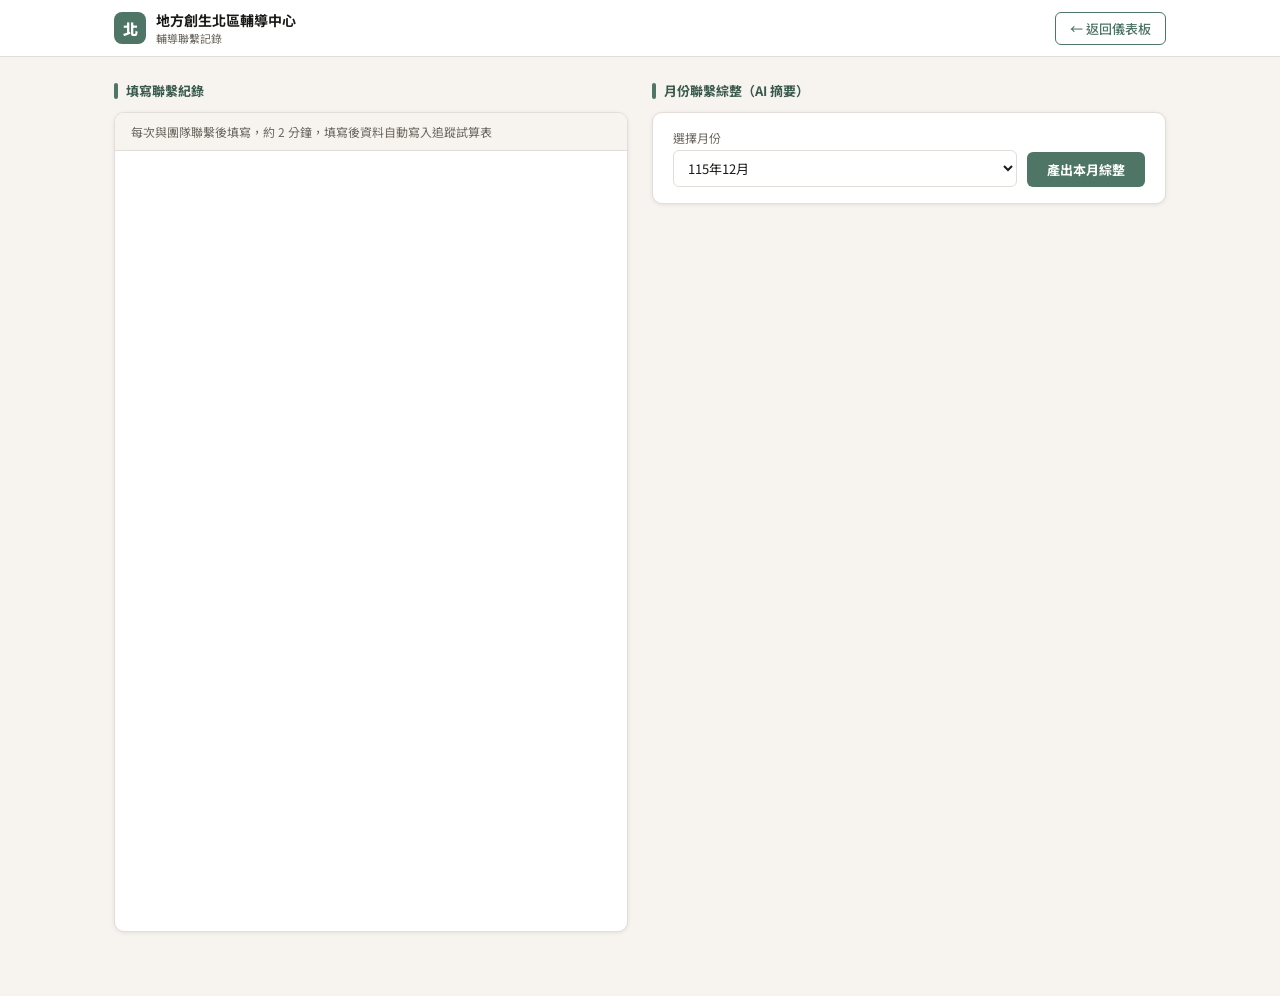
==== call-form.html @ 7c29f46d "Add files via upload" ====
<!DOCTYPE html>
<html lang="zh-TW">
<head>
<meta charset="UTF-8" />
<meta name="viewport" content="width=device-width, initial-scale=1.0" />
<title>輔導聯繫記錄｜北輔中心</title>
<link rel="preconnect" href="https://fonts.googleapis.com" />
<link href="https://fonts.googleapis.com/css2?family=Noto+Sans+TC:wght@400;500;700;900&display=swap" rel="stylesheet" />
<style>
*, *::before, *::after { box-sizing: border-box; margin: 0; padding: 0; }
:root {
  --green:    #4e7566;
  --green-lt: #eef3f0;
  --green-dk: #3a5a4e;
  --sand:     #f7f4ef;
  --ink:      #1a1a18;
  --muted:    #6b6760;
  --border:   #e2ddd8;
  --white:    #ffffff;
  --radius:   10px;
  --shadow:   0 1px 4px rgba(0,0,0,.08);
}
body { font-family: 'Noto Sans TC', sans-serif; background: var(--sand); color: var(--ink); min-height: 100vh; }
.header { background: var(--white); border-bottom: 1px solid var(--border); position: sticky; top: 0; z-index: 100; }
.header-inner { max-width: 1100px; margin: 0 auto; padding: 0 24px; height: 56px; display: flex; align-items: center; justify-content: space-between; }
.header-brand { display: flex; align-items: center; gap: 10px; text-decoration: none; color: inherit; }
.header-logo { width: 32px; height: 32px; border-radius: 8px; background: var(--green); color: #fff; font-size: 15px; font-weight: 900; display: flex; align-items: center; justify-content: center; }
.header-title { font-size: 14px; font-weight: 700; }
.header-sub { font-size: 11px; color: var(--muted); }
.back-btn { font-size: 13px; color: var(--green); font-weight: 500; text-decoration: none; padding: 6px 14px; border: 1px solid var(--green); border-radius: 6px; }
.back-btn:hover { background: var(--green-lt); }
.page { max-width: 1100px; margin: 0 auto; padding: 24px 24px 64px; display: grid; grid-template-columns: 1fr 1fr; gap: 24px; align-items: start; }
.section-title { font-size: 13px; font-weight: 700; color: var(--green-dk); margin-bottom: 12px; display: flex; align-items: center; gap: 8px; }
.section-title::before { content: ''; display: inline-block; width: 4px; height: 16px; background: var(--green); border-radius: 2px; }
.form-panel { background: var(--white); border: 1px solid var(--border); border-radius: var(--radius); box-shadow: var(--shadow); overflow: hidden; }
.form-tip { font-size: 12px; color: var(--muted); padding: 10px 16px; background: var(--sand); border-bottom: 1px solid var(--border); }
iframe { width: 100%; height: 780px; border: none; display: block; }
.report-panel { display: flex; flex-direction: column; gap: 16px; }
.controls { background: var(--white); border: 1px solid var(--border); border-radius: var(--radius); box-shadow: var(--shadow); padding: 16px 20px; }
.control-row { display: flex; gap: 10px; align-items: flex-end; flex-wrap: wrap; }
.control-group { display: flex; flex-direction: column; gap: 4px; flex: 1; min-width: 120px; }
.control-group label { font-size: 12px; color: var(--muted); }
.control-group select { font-family: inherit; font-size: 13px; padding: 7px 10px; border: 1px solid var(--border); border-radius: 6px; background: var(--white); color: var(--ink); cursor: pointer; }
.run-btn { padding: 8px 20px; background: var(--green); color: #fff; border: none; border-radius: 6px; font-family: inherit; font-size: 13px; font-weight: 700; cursor: pointer; white-space: nowrap; transition: background .15s; }
.run-btn:hover { background: var(--green-dk); }
.run-btn:disabled { background: var(--border); color: var(--muted); cursor: not-allowed; }
.progress-wrap { display: none; background: var(--white); border: 1px solid var(--border); border-radius: var(--radius); padding: 16px 20px; }
.progress-label { font-size: 13px; color: var(--muted); margin-bottom: 8px; }
.progress-bar-outer { height: 6px; background: var(--border); border-radius: 3px; overflow: hidden; }
.progress-bar-inner { height: 100%; background: var(--green); border-radius: 3px; transition: width .4s; width: 0%; }
.progress-county { font-size: 12px; color: var(--green); margin-top: 6px; }
.results-wrap { display: none; }
.copy-bar { display: flex; justify-content: space-between; align-items: center; margin-bottom: 12px; }
.copy-btn { padding: 6px 16px; border: 1px solid var(--green); color: var(--green); background: var(--white); border-radius: 6px; font-family: inherit; font-size: 12px; font-weight: 700; cursor: pointer; }
.copy-btn:hover { background: var(--green-lt); }
.result-month { font-size: 12px; color: var(--muted); }
.county-block { background: var(--white); border: 1px solid var(--border); border-radius: var(--radius); box-shadow: var(--shadow); margin-bottom: 12px; overflow: hidden; }
.county-header { padding: 12px 16px; background: var(--green-lt); border-bottom: 1px solid var(--border); display: flex; align-items: center; justify-content: space-between; }
.county-name { font-size: 14px; font-weight: 900; color: var(--green-dk); }
.county-count { font-size: 12px; color: var(--muted); }
.team-row { padding: 12px 16px; border-bottom: 1px solid var(--border); }
.team-row:last-child { border-bottom: none; }
.team-header { display: flex; align-items: center; gap: 8px; margin-bottom: 6px; flex-wrap: wrap; }
.team-id { font-size: 11px; color: var(--muted); font-weight: 700; }
.team-name { font-size: 13px; font-weight: 700; flex: 1; }
.stage-badge { font-size: 11px; padding: 2px 8px; border-radius: 12px; white-space: nowrap; }
.stage-1 { background: #fce8d5; color: #8c4a00; }
.stage-2 { background: #fff3cd; color: #7d5a00; }
.stage-3 { background: var(--green-lt); color: var(--green-dk); }
.stage-4 { background: #d4edda; color: #1a5c2e; }
.stage-5 { background: #cce5ff; color: #004085; }
.stage-6 { background: #f8d7da; color: #721c24; }
.team-summary { font-size: 12px; color: var(--ink); line-height: 1.8; padding-left: 4px; }
.team-no-data { font-size: 12px; color: var(--muted); font-style: italic; }
.team-loading { font-size: 12px; color: var(--green); display: flex; align-items: center; gap: 6px; }
.dot-spin { display: inline-block; width: 8px; height: 8px; border-radius: 50%; border: 2px solid var(--green); border-top-color: transparent; animation: spin .7s linear infinite; }
@keyframes spin { to { transform: rotate(360deg); } }
.toast { position: fixed; bottom: 24px; left: 50%; transform: translateX(-50%) translateY(80px); background: var(--ink); color: #fff; padding: 10px 22px; border-radius: 8px; font-size: 13px; opacity: 0; transition: all .3s; z-index: 999; white-space: nowrap; pointer-events: none; }
.toast.show { transform: translateX(-50%) translateY(0); opacity: 1; }
@media (max-width: 800px) {
  .page { grid-template-columns: 1fr; }
  iframe { height: 600px; }
}
</style>
</head>
<body>

<header class="header">
  <div class="header-inner">
    <a href="/#internal" class="header-brand">
      <div class="header-logo">北</div>
      <div>
        <div class="header-title">地方創生北區輔導中心</div>
        <div class="header-sub">輔導聯繫記錄</div>
      </div>
    </a>
    <a href="/#internal" class="back-btn">← 返回儀表板</a>
  </div>
</header>

<div class="page">

  <div>
    <div class="section-title">填寫聯繫紀錄</div>
    <div class="form-panel">
      <div class="form-tip">每次與團隊聯繫後填寫，約 2 分鐘，填寫後資料自動寫入追蹤試算表</div>
      <iframe
        src="https://docs.google.com/forms/d/e/1FAIpQLSdT4aELZl91ZQOdNl9L-wosHNcP5GPhgDkHS06Ti3NKvIIHqQ/viewform?embedded=true"
        title="北區輔導中心｜輔導聯繫記錄"
      >載入中…</iframe>
    </div>
  </div>

  <div>
    <div class="section-title">月份聯繫綜整（AI 摘要）</div>
    <div class="report-panel">

      <div class="controls">
        <div class="control-row">
          <div class="control-group">
            <label>選擇月份</label>
            <select id="monthSelect"></select>
          </div>
          <button class="run-btn" id="runBtn" onclick="runReport()">產出本月綜整</button>
        </div>
      </div>

      <div class="progress-wrap" id="progressWrap">
        <div class="progress-label" id="progressLabel">準備中…</div>
        <div class="progress-bar-outer">
          <div class="progress-bar-inner" id="progressBar"></div>
        </div>
        <div class="progress-county" id="progressCounty"></div>
      </div>

      <div class="results-wrap" id="resultsWrap">
        <div class="copy-bar">
          <div class="result-month" id="resultMonth"></div>
          <button class="copy-btn" onclick="copyReport()">複製月報文字</button>
        </div>
        <div id="resultBlocks"></div>
      </div>

    </div>
  </div>

</div>

<div class="toast" id="toast"></div>

<script>
const GAS_URL = 'https://script.google.com/macros/s/AKfycbwcc-aZky8noEqWkw8Me7y6CxeRKbf54xfXHz8bjkEwAO39iUgydrpXEuAixPdGe80_sw/exec';
const COUNTIES = ['臺北市','基隆市','新北市','桃園市','新竹縣','新竹市','金門縣','連江縣'];
const STAGE_CLASS = {
  '團隊撰寫中':    'stage-1',
  '計畫修正':      'stage-2',
  '中心輔導聯繫中': 'stage-3',
  '第一次函送':    'stage-4',
  '第二次函送':    'stage-5',
  '取消提案':      'stage-6',
};

function initMonthSelect() {
  const sel = document.getElementById('monthSelect');
  const now = new Date();
  for (var i = 0; i < 6; i++) {
    var d = new Date(now.getFullYear(), now.getMonth() - i, 1);
    var val = d.getFullYear() + '/' + String(d.getMonth()+1).padStart(2,'0');
    var label = (d.getFullYear() - 1911) + '年' + (d.getMonth()+1) + '月';
    var opt = document.createElement('option');
    opt.value = val;
    opt.textContent = label;
    sel.appendChild(opt);
  }
}

async function runReport() {
  var month = document.getElementById('monthSelect').value;
  var btn = document.getElementById('runBtn');
  btn.disabled = true;

  document.getElementById('resultBlocks').innerHTML = '';
  document.getElementById('resultsWrap').style.display = 'none';
  document.getElementById('progressWrap').style.display = 'block';

  var total = COUNTIES.length;

  for (var i = 0; i < COUNTIES.length; i++) {
    var county = COUNTIES[i];
    var pct = Math.round((i / total) * 100);
    document.getElementById('progressLabel').textContent = '處理中… ' + (i+1) + ' / ' + total + ' 個縣市';
    document.getElementById('progressBar').style.width = pct + '%';
    document.getElementById('progressCounty').textContent = '正在讀取：' + county;

    try {
      var url = GAS_URL + '?action=read&county=' + encodeURIComponent(county) + '&month=' + encodeURIComponent(month);
      var res  = await fetch(url);
      var json = await res.json();
      if (!json.ok) throw new Error(json.error);

      var teams = json.data.teams || [];
      renderCountyBlock(county, teams, true, {});

      var teamsWithData = teams.filter(function(t) { return t.hasData; });

      if (teamsWithData.length > 0) {
        document.getElementById('progressCounty').textContent = 'AI 摘要：' + county + '（' + teamsWithData.length + ' 個團隊）';
        var summaries = await aiSummarize(county, month, teamsWithData);
        renderCountyBlock(county, teams, false, summaries);
      } else {
        renderCountyBlock(county, teams, false, {});
      }

    } catch(err) {
      console.error(county, err);
      renderCountyError(county, err.message);
    }
  }

  document.getElementById('progressBar').style.width = '100%';
  document.getElementById('progressLabel').textContent = '全部完成！';
  document.getElementById('progressCounty').textContent = '';

  var rocYear = parseInt(month.split('/')[0]) - 1911;
  var m = parseInt(month.split('/')[1]);
  document.getElementById('resultMonth').textContent = '民國 ' + rocYear + ' 年 ' + m + ' 月 輔導聯繫綜整';
  document.getElementById('resultsWrap').style.display = 'block';
  btn.disabled = false;
}

async function aiSummarize(county, month, teams) {
  var rocYear = parseInt(month.split('/')[0]) - 1911;
  var m = parseInt(month.split('/')[1]);
  var teamText = teams.map(function(t) {
    return '[' + t.id + '] ' + t.name + '（' + t.stage + '）\n' + t.records.join('\n');
  }).join('\n\n');

  var prompt = '以下是民國' + rocYear + '年' + m + '月，' + county + '各提案團隊的輔導聯繫紀錄。\n'
    + '請針對每個團隊，以繁體中文寫出1-2行的當月重點摘要。\n'
    + '輸出格式（每個團隊一行）：團隊編號: 摘要文字\n\n'
    + teamText;

  var res = await fetch('https://api.anthropic.com/v1/messages', {
    method: 'POST',
    headers: { 'Content-Type': 'application/json' },
    body: JSON.stringify({
      model: 'claude-sonnet-4-6',
      max_tokens: 1000,
      messages: [{ role: 'user', content: prompt }]
    })
  });

  var data = await res.json();
  var text = (data.content || []).map(function(c) { return c.text || ''; }).join('');
  var summaries = {};
  text.split('\n').forEach(function(line) {
    var match = line.match(/^([A-Z]\d{2}-\d+)[：:]\s*(.+)/);
    if (match) summaries[match[1]] = match[2].trim();
  });
  return summaries;
}

function renderCountyBlock(county, teams, loading, summaries) {
  var id = 'block-' + county;
  var el = document.getElementById(id);
  if (!el) {
    el = document.createElement('div');
    el.id = id;
    el.className = 'county-block';
    document.getElementById('resultBlocks').appendChild(el);
  }

  var withData = teams.filter(function(t) { return t.hasData; }).length;
  var html = '<div class="county-header">'
    + '<span class="county-name">■ ' + county + '</span>'
    + '<span class="county-count">' + withData + ' / ' + teams.length + ' 個團隊有本月紀錄</span>'
    + '</div>';

  teams.forEach(function(t) {
    var sc = STAGE_CLASS[t.stage] || 'stage-1';
    html += '<div class="team-row">'
      + '<div class="team-header">'
      + '<span class="team-id">' + t.id + '</span>'
      + '<span class="team-name">' + t.name + '</span>'
      + (t.stage ? '<span class="stage-badge ' + sc + '">' + t.stage + '</span>' : '')
      + '</div>';

    if (loading && t.hasData) {
      html += '<div class="team-loading"><span class="dot-spin"></span>AI 摘要中…</div>';
    } else if (summaries[t.id]) {
      html += '<div class="team-summary">' + escHtml(summaries[t.id]) + '</div>';
    } else if (t.hasData) {
      html += '<div class="team-summary">' + escHtml(t.records.join(' ')) + '</div>';
    } else {
      html += '<div class="team-no-data">本月無聯繫紀錄</div>';
    }
    html += '</div>';
  });

  el.innerHTML = html;
}

function renderCountyError(county, msg) {
  var id = 'block-' + county;
  var el = document.getElementById(id) || document.createElement('div');
  el.id = id;
  el.className = 'county-block';
  el.innerHTML = '<div class="county-header"><span class="county-name">■ ' + county + '</span></div>'
    + '<div class="team-row"><span class="team-no-data">讀取失敗：' + msg + '</span></div>';
  if (!document.getElementById(id)) document.getElementById('resultBlocks').appendChild(el);
}

function copyReport() {
  var month = document.getElementById('monthSelect').value;
  var rocYear = parseInt(month.split('/')[0]) - 1911;
  var m = parseInt(month.split('/')[1]);
  var text = '【民國' + rocYear + '年' + m + '月 輔導聯繫月報】\n\n';

  COUNTIES.forEach(function(county) {
    var block = document.getElementById('block-' + county);
    if (!block) return;
    text += '■ ' + county + '\n';
    var rows = block.querySelectorAll('.team-row');
    rows.forEach(function(row) {
      if (row.querySelector('.team-no-data')) return;
      var id = (row.querySelector('.team-id') || {}).textContent || '';
      var name = (row.querySelector('.team-name') || {}).textContent || '';
      var stage = (row.querySelector('.stage-badge') || {}).textContent || '';
      var summary = (row.querySelector('.team-summary') || {}).textContent || '';
      text += id + ' ' + name;
      if (stage) text += '｜' + stage;
      text += '\n';
      if (summary) text += summary + '\n';
      text += '\n';
    });
    text += '\n';
  });

  navigator.clipboard.writeText(text.trim()).then(function() {
    showToast('月報文字已複製！');
  }).catch(function() {
    showToast('複製失敗，請手動選取文字');
  });
}

function escHtml(str) {
  return String(str).replace(/&/g,'&amp;').replace(/</g,'&lt;').replace(/>/g,'&gt;');
}

function showToast(msg) {
  var t = document.getElementById('toast');
  t.textContent = msg;
  t.classList.add('show');
  setTimeout(function() { t.classList.remove('show'); }, 2500);
}

initMonthSelect();
</script>
</body>
</html>
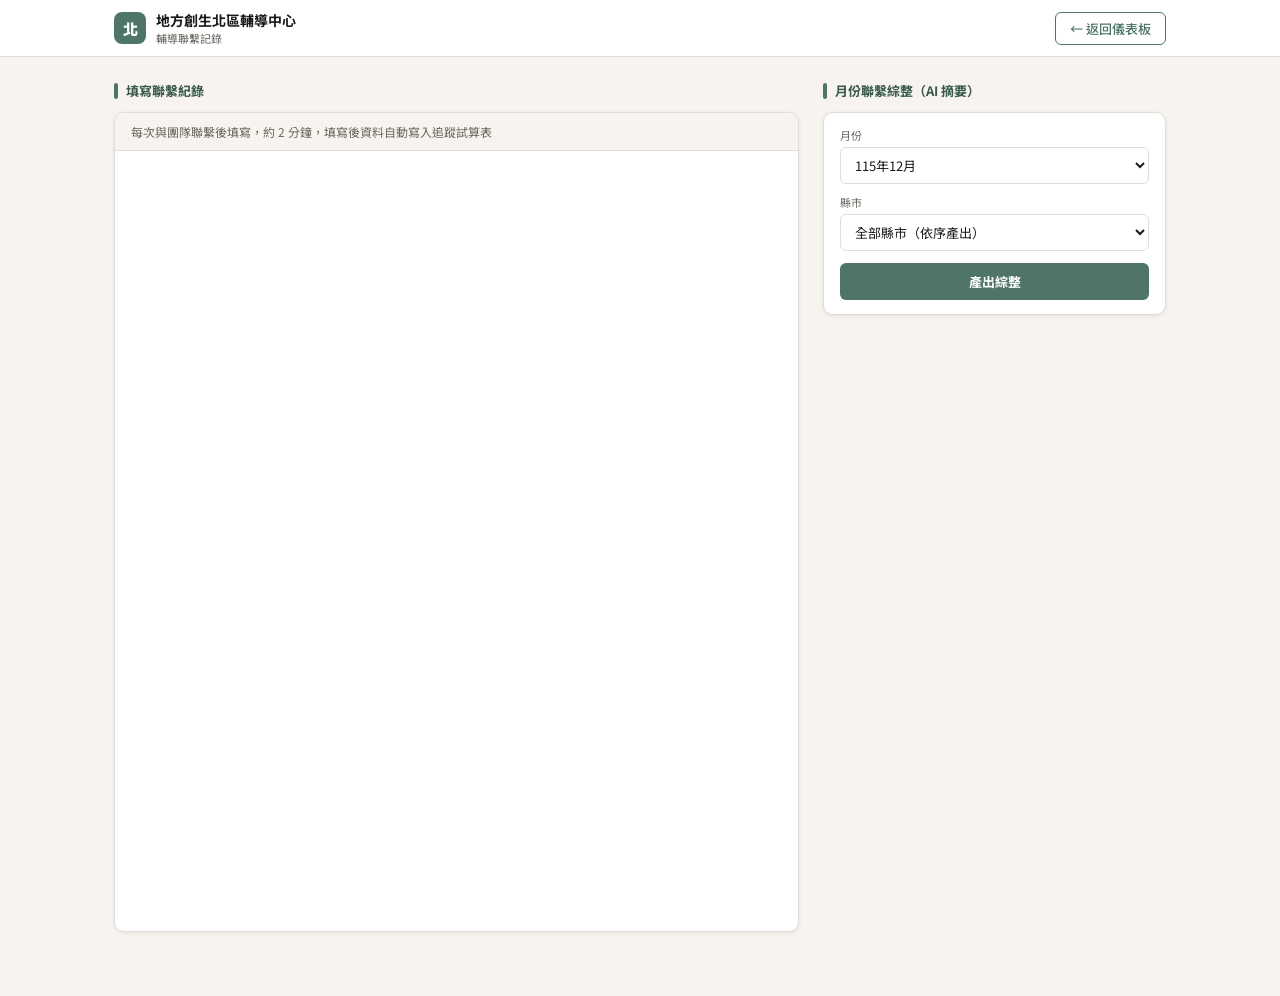
==== commit dd197ad7: "Add files via upload" ====
--- a/call-form.html
+++ b/call-form.html
@@ -29,54 +29,67 @@
 .header-sub { font-size: 11px; color: var(--muted); }
 .back-btn { font-size: 13px; color: var(--green); font-weight: 500; text-decoration: none; padding: 6px 14px; border: 1px solid var(--green); border-radius: 6px; }
 .back-btn:hover { background: var(--green-lt); }
-.page { max-width: 1100px; margin: 0 auto; padding: 24px 24px 64px; display: grid; grid-template-columns: 1fr 1fr; gap: 24px; align-items: start; }
+
+/* 左2右1 */
+.page { max-width: 1100px; margin: 0 auto; padding: 24px 24px 64px; display: grid; grid-template-columns: 2fr 1fr; gap: 24px; align-items: start; }
+
 .section-title { font-size: 13px; font-weight: 700; color: var(--green-dk); margin-bottom: 12px; display: flex; align-items: center; gap: 8px; }
 .section-title::before { content: ''; display: inline-block; width: 4px; height: 16px; background: var(--green); border-radius: 2px; }
 .form-panel { background: var(--white); border: 1px solid var(--border); border-radius: var(--radius); box-shadow: var(--shadow); overflow: hidden; }
 .form-tip { font-size: 12px; color: var(--muted); padding: 10px 16px; background: var(--sand); border-bottom: 1px solid var(--border); }
 iframe { width: 100%; height: 780px; border: none; display: block; }
-.report-panel { display: flex; flex-direction: column; gap: 16px; }
-.controls { background: var(--white); border: 1px solid var(--border); border-radius: var(--radius); box-shadow: var(--shadow); padding: 16px 20px; }
-.control-row { display: flex; gap: 10px; align-items: flex-end; flex-wrap: wrap; }
-.control-group { display: flex; flex-direction: column; gap: 4px; flex: 1; min-width: 120px; }
-.control-group label { font-size: 12px; color: var(--muted); }
-.control-group select { font-family: inherit; font-size: 13px; padding: 7px 10px; border: 1px solid var(--border); border-radius: 6px; background: var(--white); color: var(--ink); cursor: pointer; }
-.run-btn { padding: 8px 20px; background: var(--green); color: #fff; border: none; border-radius: 6px; font-family: inherit; font-size: 13px; font-weight: 700; cursor: pointer; white-space: nowrap; transition: background .15s; }
+.report-panel { display: flex; flex-direction: column; gap: 12px; }
+
+/* Controls */
+.controls { background: var(--white); border: 1px solid var(--border); border-radius: var(--radius); box-shadow: var(--shadow); padding: 14px 16px; }
+.control-group { display: flex; flex-direction: column; gap: 4px; margin-bottom: 10px; }
+.control-group:last-of-type { margin-bottom: 12px; }
+.control-group label { font-size: 11px; color: var(--muted); }
+.control-group select { font-family: inherit; font-size: 13px; padding: 7px 10px; border: 1px solid var(--border); border-radius: 6px; background: var(--white); color: var(--ink); cursor: pointer; width: 100%; }
+.run-btn { width: 100%; padding: 9px; background: var(--green); color: #fff; border: none; border-radius: 6px; font-family: inherit; font-size: 13px; font-weight: 700; cursor: pointer; transition: background .15s; }
 .run-btn:hover { background: var(--green-dk); }
 .run-btn:disabled { background: var(--border); color: var(--muted); cursor: not-allowed; }
-.progress-wrap { display: none; background: var(--white); border: 1px solid var(--border); border-radius: var(--radius); padding: 16px 20px; }
-.progress-label { font-size: 13px; color: var(--muted); margin-bottom: 8px; }
-.progress-bar-outer { height: 6px; background: var(--border); border-radius: 3px; overflow: hidden; }
+
+/* Progress */
+.progress-wrap { display: none; background: var(--white); border: 1px solid var(--border); border-radius: var(--radius); padding: 14px 16px; }
+.progress-label { font-size: 12px; color: var(--muted); margin-bottom: 8px; }
+.progress-bar-outer { height: 5px; background: var(--border); border-radius: 3px; overflow: hidden; }
 .progress-bar-inner { height: 100%; background: var(--green); border-radius: 3px; transition: width .4s; width: 0%; }
-.progress-county { font-size: 12px; color: var(--green); margin-top: 6px; }
+.progress-county { font-size: 11px; color: var(--green); margin-top: 5px; }
+
+/* Results */
 .results-wrap { display: none; }
-.copy-bar { display: flex; justify-content: space-between; align-items: center; margin-bottom: 12px; }
-.copy-btn { padding: 6px 16px; border: 1px solid var(--green); color: var(--green); background: var(--white); border-radius: 6px; font-family: inherit; font-size: 12px; font-weight: 700; cursor: pointer; }
+.copy-bar { display: flex; justify-content: space-between; align-items: center; margin-bottom: 10px; flex-wrap: wrap; gap: 6px; }
+.copy-btn { padding: 5px 12px; border: 1px solid var(--green); color: var(--green); background: var(--white); border-radius: 6px; font-family: inherit; font-size: 12px; font-weight: 700; cursor: pointer; }
 .copy-btn:hover { background: var(--green-lt); }
-.result-month { font-size: 12px; color: var(--muted); }
-.county-block { background: var(--white); border: 1px solid var(--border); border-radius: var(--radius); box-shadow: var(--shadow); margin-bottom: 12px; overflow: hidden; }
-.county-header { padding: 12px 16px; background: var(--green-lt); border-bottom: 1px solid var(--border); display: flex; align-items: center; justify-content: space-between; }
-.county-name { font-size: 14px; font-weight: 900; color: var(--green-dk); }
-.county-count { font-size: 12px; color: var(--muted); }
-.team-row { padding: 12px 16px; border-bottom: 1px solid var(--border); }
+.result-month { font-size: 11px; color: var(--muted); }
+
+/* County block */
+.county-block { background: var(--white); border: 1px solid var(--border); border-radius: var(--radius); box-shadow: var(--shadow); margin-bottom: 10px; overflow: hidden; }
+.county-header { padding: 10px 14px; background: var(--green-lt); border-bottom: 1px solid var(--border); display: flex; align-items: center; justify-content: space-between; }
+.county-name { font-size: 13px; font-weight: 900; color: var(--green-dk); }
+.county-count { font-size: 11px; color: var(--muted); }
+.team-row { padding: 10px 14px; border-bottom: 1px solid var(--border); }
 .team-row:last-child { border-bottom: none; }
-.team-header { display: flex; align-items: center; gap: 8px; margin-bottom: 6px; flex-wrap: wrap; }
-.team-id { font-size: 11px; color: var(--muted); font-weight: 700; }
-.team-name { font-size: 13px; font-weight: 700; flex: 1; }
-.stage-badge { font-size: 11px; padding: 2px 8px; border-radius: 12px; white-space: nowrap; }
+.team-header { display: flex; align-items: flex-start; gap: 6px; margin-bottom: 4px; flex-wrap: wrap; }
+.team-id { font-size: 10px; color: var(--muted); font-weight: 700; white-space: nowrap; margin-top: 2px; }
+.team-name { font-size: 12px; font-weight: 700; flex: 1; line-height: 1.4; }
+.stage-badge { font-size: 10px; padding: 1px 6px; border-radius: 10px; white-space: nowrap; margin-top: 1px; }
 .stage-1 { background: #fce8d5; color: #8c4a00; }
 .stage-2 { background: #fff3cd; color: #7d5a00; }
 .stage-3 { background: var(--green-lt); color: var(--green-dk); }
 .stage-4 { background: #d4edda; color: #1a5c2e; }
 .stage-5 { background: #cce5ff; color: #004085; }
 .stage-6 { background: #f8d7da; color: #721c24; }
-.team-summary { font-size: 12px; color: var(--ink); line-height: 1.8; padding-left: 4px; }
-.team-no-data { font-size: 12px; color: var(--muted); font-style: italic; }
-.team-loading { font-size: 12px; color: var(--green); display: flex; align-items: center; gap: 6px; }
-.dot-spin { display: inline-block; width: 8px; height: 8px; border-radius: 50%; border: 2px solid var(--green); border-top-color: transparent; animation: spin .7s linear infinite; }
+.team-summary { font-size: 11px; color: var(--ink); line-height: 1.7; padding-left: 2px; }
+.team-no-data { font-size: 11px; color: var(--muted); font-style: italic; }
+.team-loading { font-size: 11px; color: var(--green); display: flex; align-items: center; gap: 5px; }
+.dot-spin { display: inline-block; width: 7px; height: 7px; border-radius: 50%; border: 2px solid var(--green); border-top-color: transparent; animation: spin .7s linear infinite; }
 @keyframes spin { to { transform: rotate(360deg); } }
+
 .toast { position: fixed; bottom: 24px; left: 50%; transform: translateX(-50%) translateY(80px); background: var(--ink); color: #fff; padding: 10px 22px; border-radius: 8px; font-size: 13px; opacity: 0; transition: all .3s; z-index: 999; white-space: nowrap; pointer-events: none; }
 .toast.show { transform: translateX(-50%) translateY(0); opacity: 1; }
+
 @media (max-width: 800px) {
   .page { grid-template-columns: 1fr; }
   iframe { height: 600px; }
@@ -100,6 +113,7 @@
 
 <div class="page">
 
+  <!-- 左欄（2等份）：填寫 Form -->
   <div>
     <div class="section-title">填寫聯繫紀錄</div>
     <div class="form-panel">
@@ -111,18 +125,31 @@
     </div>
   </div>
 
+  <!-- 右欄（1等份）：月份 AI 綜整 -->
   <div>
     <div class="section-title">月份聯繫綜整（AI 摘要）</div>
     <div class="report-panel">
 
       <div class="controls">
-        <div class="control-row">
-          <div class="control-group">
-            <label>選擇月份</label>
-            <select id="monthSelect"></select>
-          </div>
-          <button class="run-btn" id="runBtn" onclick="runReport()">產出本月綜整</button>
+        <div class="control-group">
+          <label>月份</label>
+          <select id="monthSelect"></select>
         </div>
+        <div class="control-group">
+          <label>縣市</label>
+          <select id="countySelect">
+            <option value="all">全部縣市（依序產出）</option>
+            <option value="臺北市">臺北市</option>
+            <option value="基隆市">基隆市</option>
+            <option value="新北市">新北市</option>
+            <option value="桃園市">桃園市</option>
+            <option value="新竹縣">新竹縣</option>
+            <option value="新竹市">新竹市</option>
+            <option value="金門縣">金門縣</option>
+            <option value="連江縣">連江縣</option>
+          </select>
+        </div>
+        <button class="run-btn" id="runBtn" onclick="runReport()">產出綜整</button>
       </div>
 
       <div class="progress-wrap" id="progressWrap">
@@ -136,7 +163,7 @@
       <div class="results-wrap" id="resultsWrap">
         <div class="copy-bar">
           <div class="result-month" id="resultMonth"></div>
-          <button class="copy-btn" onclick="copyReport()">複製月報文字</button>
+          <button class="copy-btn" onclick="copyReport()">複製月報</button>
         </div>
         <div id="resultBlocks"></div>
       </div>
@@ -150,7 +177,7 @@
 
 <script>
 const GAS_URL = 'https://script.google.com/macros/s/AKfycbwcc-aZky8noEqWkw8Me7y6CxeRKbf54xfXHz8bjkEwAO39iUgydrpXEuAixPdGe80_sw/exec';
-const COUNTIES = ['臺北市','基隆市','新北市','桃園市','新竹縣','新竹市','金門縣','連江縣'];
+const ALL_COUNTIES = ['臺北市','基隆市','新北市','桃園市','新竹縣','新竹市','金門縣','連江縣'];
 const STAGE_CLASS = {
   '團隊撰寫中':    'stage-1',
   '計畫修正':      'stage-2',
@@ -161,8 +188,8 @@
 };
 
 function initMonthSelect() {
-  const sel = document.getElementById('monthSelect');
-  const now = new Date();
+  var sel = document.getElementById('monthSelect');
+  var now = new Date();
   for (var i = 0; i < 6; i++) {
     var d = new Date(now.getFullYear(), now.getMonth() - i, 1);
     var val = d.getFullYear() + '/' + String(d.getMonth()+1).padStart(2,'0');
@@ -176,6 +203,8 @@
 
 async function runReport() {
   var month = document.getElementById('monthSelect').value;
+  var countyVal = document.getElementById('countySelect').value;
+  var targets = countyVal === 'all' ? ALL_COUNTIES : [countyVal];
   var btn = document.getElementById('runBtn');
   btn.disabled = true;
 
@@ -183,14 +212,14 @@
   document.getElementById('resultsWrap').style.display = 'none';
   document.getElementById('progressWrap').style.display = 'block';
 
-  var total = COUNTIES.length;
-
-  for (var i = 0; i < COUNTIES.length; i++) {
-    var county = COUNTIES[i];
+  var total = targets.length;
+
+  for (var i = 0; i < targets.length; i++) {
+    var county = targets[i];
     var pct = Math.round((i / total) * 100);
-    document.getElementById('progressLabel').textContent = '處理中… ' + (i+1) + ' / ' + total + ' 個縣市';
+    document.getElementById('progressLabel').textContent = '處理中… ' + (i+1) + ' / ' + total;
     document.getElementById('progressBar').style.width = pct + '%';
-    document.getElementById('progressCounty').textContent = '正在讀取：' + county;
+    document.getElementById('progressCounty').textContent = '讀取：' + county;
 
     try {
       var url = GAS_URL + '?action=read&county=' + encodeURIComponent(county) + '&month=' + encodeURIComponent(month);
@@ -202,9 +231,8 @@
       renderCountyBlock(county, teams, true, {});
 
       var teamsWithData = teams.filter(function(t) { return t.hasData; });
-
       if (teamsWithData.length > 0) {
-        document.getElementById('progressCounty').textContent = 'AI 摘要：' + county + '（' + teamsWithData.length + ' 個團隊）';
+        document.getElementById('progressCounty').textContent = 'AI 摘要：' + county;
         var summaries = await aiSummarize(county, month, teamsWithData);
         renderCountyBlock(county, teams, false, summaries);
       } else {
@@ -218,12 +246,13 @@
   }
 
   document.getElementById('progressBar').style.width = '100%';
-  document.getElementById('progressLabel').textContent = '全部完成！';
+  document.getElementById('progressLabel').textContent = '完成！';
   document.getElementById('progressCounty').textContent = '';
 
   var rocYear = parseInt(month.split('/')[0]) - 1911;
   var m = parseInt(month.split('/')[1]);
-  document.getElementById('resultMonth').textContent = '民國 ' + rocYear + ' 年 ' + m + ' 月 輔導聯繫綜整';
+  var countyLabel = countyVal === 'all' ? '全部縣市' : countyVal;
+  document.getElementById('resultMonth').textContent = '民國 ' + rocYear + ' 年 ' + m + ' 月・' + countyLabel;
   document.getElementById('resultsWrap').style.display = 'block';
   btn.disabled = false;
 }
@@ -273,7 +302,7 @@
   var withData = teams.filter(function(t) { return t.hasData; }).length;
   var html = '<div class="county-header">'
     + '<span class="county-name">■ ' + county + '</span>'
-    + '<span class="county-count">' + withData + ' / ' + teams.length + ' 個團隊有本月紀錄</span>'
+    + '<span class="county-count">' + withData + '/' + teams.length + ' 有紀錄</span>'
     + '</div>';
 
   teams.forEach(function(t) {
@@ -292,7 +321,7 @@
     } else if (t.hasData) {
       html += '<div class="team-summary">' + escHtml(t.records.join(' ')) + '</div>';
     } else {
-      html += '<div class="team-no-data">本月無聯繫紀錄</div>';
+      html += '<div class="team-no-data">本月無紀錄</div>';
     }
     html += '</div>';
   });
@@ -316,10 +345,10 @@
   var m = parseInt(month.split('/')[1]);
   var text = '【民國' + rocYear + '年' + m + '月 輔導聯繫月報】\n\n';
 
-  COUNTIES.forEach(function(county) {
-    var block = document.getElementById('block-' + county);
-    if (!block) return;
-    text += '■ ' + county + '\n';
+  var blocks = document.getElementById('resultBlocks').querySelectorAll('.county-block');
+  blocks.forEach(function(block) {
+    var countyName = (block.querySelector('.county-name') || {}).textContent || '';
+    text += countyName + '\n';
     var rows = block.querySelectorAll('.team-row');
     rows.forEach(function(row) {
       if (row.querySelector('.team-no-data')) return;
@@ -339,7 +368,7 @@
   navigator.clipboard.writeText(text.trim()).then(function() {
     showToast('月報文字已複製！');
   }).catch(function() {
-    showToast('複製失敗，請手動選取文字');
+    showToast('複製失敗，請手動選取');
   });
 }
 
